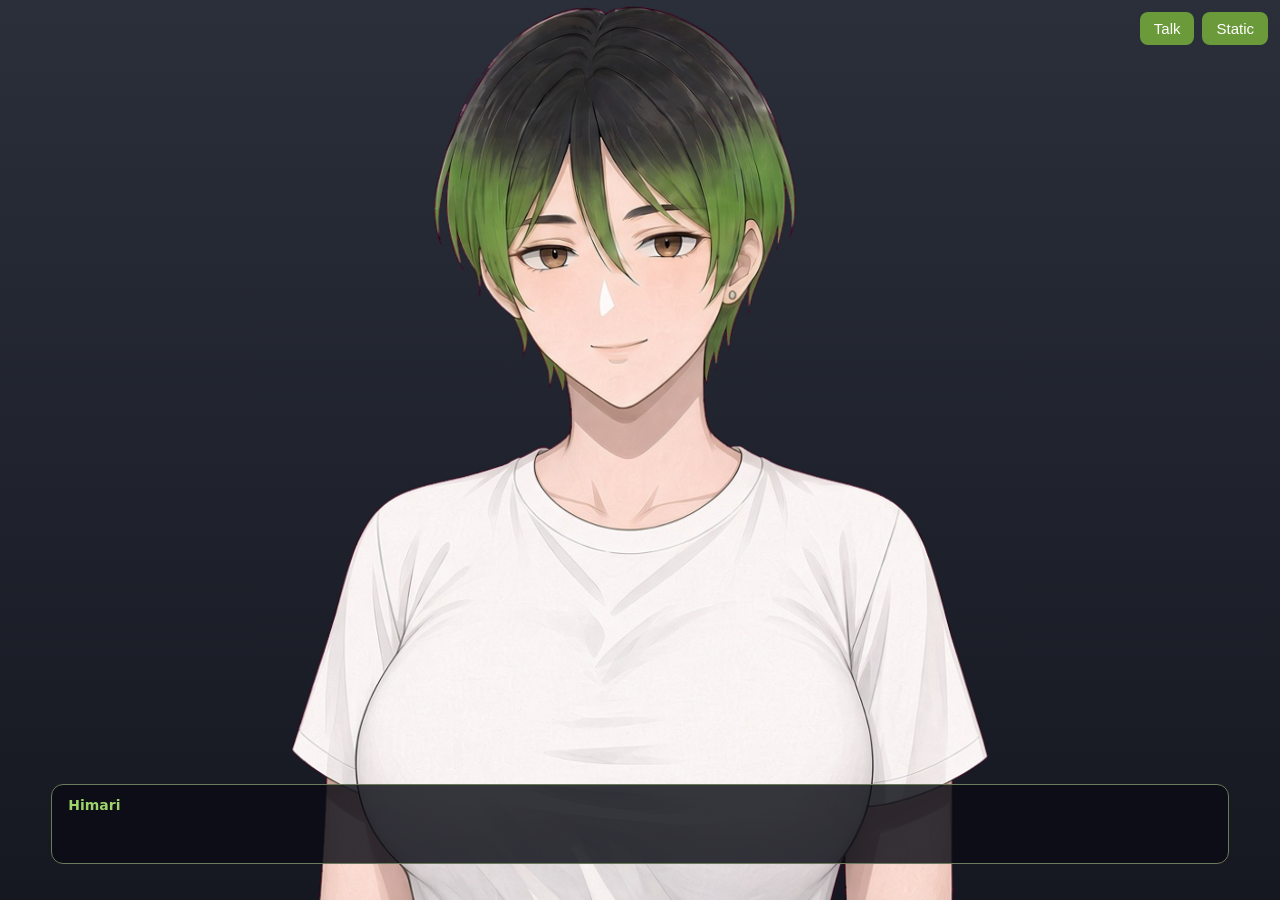
==== live2d-test/index.html @ 07fd9ad2 "Add Himari live sprite test page" ====
<!doctype html><html><head><meta charset="utf-8"><meta name="viewport" content="width=device-width,initial-scale=1,viewport-fit=cover">
<meta name="robots" content="noindex"><title>Himari live test</title>
<style>html,body{margin:0;height:100%;background:linear-gradient(#2b2f3a,#151821);overflow:hidden;font-family:system-ui,sans-serif}
#box{position:fixed;left:4%;right:4%;bottom:4%;background:rgba(10,12,20,.82);color:#f3eef0;border:1px solid #6b7a5a;border-radius:12px;padding:12px 16px;min-height:3.2em;font-size:17px}
#box b{color:#9fd36b;display:block;font-size:14px;margin-bottom:4px}
#ctl{position:fixed;top:12px;right:12px;display:flex;gap:8px}button{font-size:15px;padding:8px 14px;border-radius:8px;border:0;background:#6b9a3a;color:#fff}
</style></head><body>
<div id="ctl"><button id="talk">Talk</button><button id="still">Static</button></div>
<div id="box"><b>Himari</b><span id="txt"></span></div>
<script src="pixi.min.js"></script>
<script>
(async()=>{
const W=696,H=900, W8=await (await fetch('weights.json')).json();
const app=new PIXI.Application({resizeTo:window,backgroundAlpha:0,antialias:true,resolution:Math.min(devicePixelRatio,2),autoDensity:true});
document.body.prepend(app.view);
const [tb,te,tm]=await Promise.all(['body.png','eyes_closed.png','mouth_open.png'].map(u=>PIXI.Assets.load(u)));
const root=new PIXI.Container();app.stage.addChild(root);
const plane=new PIXI.SimplePlane(tb,W8.gx,W8.gy);root.addChild(plane);
const eyes=new PIXI.Sprite(te),mouth=new PIXI.Sprite(tm);
eyes.anchor.set(.5);mouth.anchor.set(.5);root.addChild(eyes,mouth);
const EYE={x:200+te.width/2,y:200+te.height/2},MOU={x:287+tm.width/2,y:331+tm.height/2};
eyes.alpha=0;mouth.alpha=0;
const buf=plane.geometry.getBuffer('aVertexPosition'),base=Float32Array.from(buf.data);
const sm=(a,b,x)=>{x=Math.min(1,Math.max(0,(x-a)/(b-a)));return x*x*(3-2*x)};
let still=false;
function deform(x,y,t,hw){
  if(still)return[x,y,0];
  const br=Math.sin(t*2*Math.PI/3.8);
  const head=1-sm(395,475,y);
  // breathing: torso stretches up from the bottom, chest widens slightly
  let dy=-(H-Math.max(y,430))*0.0055*br - 0;
  let dx=(x-348)*0.006*br*Math.exp(-(((y-660)/140)**2));
  // head tilt + nod about the neck
  const th=(0.014*Math.sin(t*2*Math.PI/6.1)+0.006*Math.sin(t*2*Math.PI/2.9+1))*head;
  const px=345,py=450,rx=x-px,ry=y-py;
  dx+=rx*Math.cos(th)-ry*Math.sin(th)-rx; dy+=rx*Math.sin(th)+ry*Math.cos(th)-ry;
  dy+=head*1.2*Math.sin(t*2*Math.PI/6.1+.7);
  // hair sway: tips move more, damped over the face
  const face=sm(0,1,1-Math.max(Math.abs(x-318)/110,Math.abs(y-285)/85));
  const tip=sm(120,360,y);
  dx+=hw*(1-face*.85)*tip*(2.6*Math.sin(t*2*Math.PI/2.6-y*.012)+1.1*Math.sin(t*2*Math.PI/1.7+x*.02));
  return[x+dx,y+dy,th];
}
function weight(i,j){return W8.hair[j][i]}
let blinkAt=1.2,blinkT=-1;
let talking=false,mouthT=0;
function layout(){const s=Math.min(app.screen.height/H*1.02,app.screen.width/W*1.15);root.scale.set(s);root.x=(app.screen.width-W*s)/2;root.y=app.screen.height-H*s+H*s*.02}
window.addEventListener('resize',layout);layout();
const t0=performance.now();
app.ticker.add(()=>{
  const t=(performance.now()-t0)/1000;
  const d=buf.data;
  for(let j=0,k=0;j<W8.gy;j++)for(let i=0;i<W8.gx;i++,k+=2){const p=deform(base[k],base[k+1],t,weight(i,j));d[k]=p[0];d[k+1]=p[1];}
  buf.update();
  for(const [s,a] of [[eyes,EYE],[mouth,MOU]]){const p=deform(a.x,a.y,t,0);s.position.set(p[0],p[1]);s.rotation=p[2];}
  // blink: quick close, short hold, slower open; occasional double blink
  if(t>blinkAt&&blinkT<0){blinkT=t}
  if(blinkT>=0){const u=t-blinkT;eyes.alpha=u<.12?1:0;
    if(u>.12){blinkT=-1;blinkAt=t+(Math.random()<.18?.25:2.2+Math.random()*3.5)}}
  if(talking&&t>mouthT){mouth.alpha=mouth.alpha>.5?(Math.random()<.4?.55:0):1;mouthT=t+.07+Math.random()*.08}
  if(!talking)mouth.alpha=Math.max(0,mouth.alpha-.25);
});
const lines=["Oh — you're home. I saved you some rice, it's still warm.","Don't look at me like that. I'm just tired, okay?","Do you ever think about leaving this town? Just… going?"];let li=0,typing=null;
function say(){clearInterval(typing);const s=lines[li++%lines.length];let n=0;const el=document.getElementById('txt');el.textContent='';talking=true;
  typing=setInterval(()=>{n++;el.textContent=s.slice(0,n);const c=s[n-1];
    talking=!/[.,!?…—]/.test(c||'');if(n>=s.length){clearInterval(typing);talking=false}},45)}
document.getElementById('talk').onclick=say;
document.getElementById('still').onclick=e=>{still=!still;e.target.textContent=still?'Live':'Static'};
setTimeout(say,1500);
})();
</script></body></html>
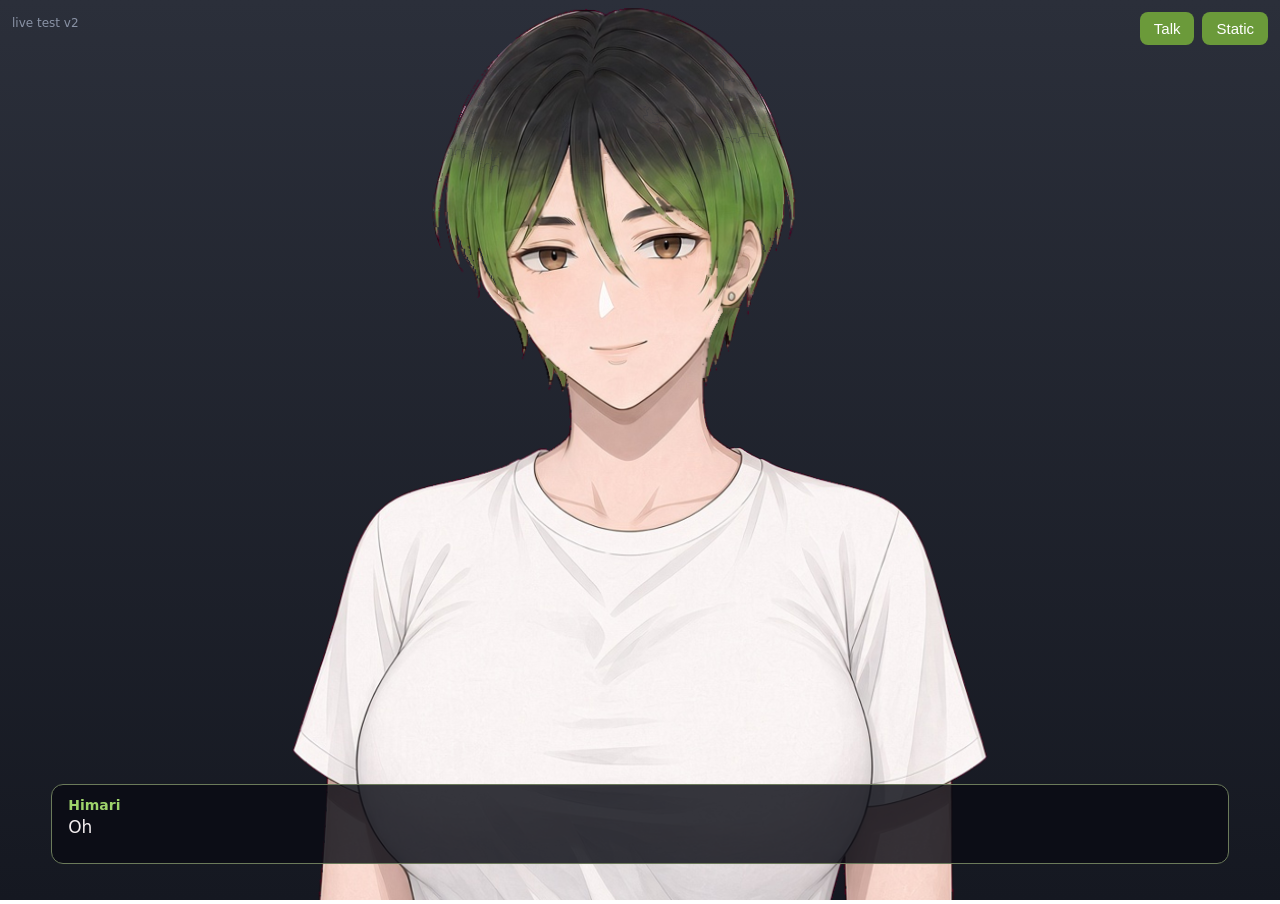
==== commit dd9afa9e: "Himari live test v2: hair layers, 3-step blink, 3 mouth shapes" ====
--- a/live2d-test/index.html
+++ b/live2d-test/index.html
@@ -1,71 +1,61 @@
 <!doctype html><html><head><meta charset="utf-8"><meta name="viewport" content="width=device-width,initial-scale=1,viewport-fit=cover">
-<meta name="robots" content="noindex"><title>Himari live test</title>
+<meta name="robots" content="noindex"><title>Himari live test v2</title>
 <style>html,body{margin:0;height:100%;background:linear-gradient(#2b2f3a,#151821);overflow:hidden;font-family:system-ui,sans-serif}
 #box{position:fixed;left:4%;right:4%;bottom:4%;background:rgba(10,12,20,.82);color:#f3eef0;border:1px solid #6b7a5a;border-radius:12px;padding:12px 16px;min-height:3.2em;font-size:17px}
 #box b{color:#9fd36b;display:block;font-size:14px;margin-bottom:4px}
 #ctl{position:fixed;top:12px;right:12px;display:flex;gap:8px}button{font-size:15px;padding:8px 14px;border-radius:8px;border:0;background:#6b9a3a;color:#fff}
-</style></head><body>
-<div id="ctl"><button id="talk">Talk</button><button id="still">Static</button></div>
+#ver{position:fixed;top:16px;left:12px;color:#8a93a6;font-size:12px}</style></head><body>
+<div id="ver">live test v2</div><div id="ctl"><button id="talk">Talk</button><button id="still">Static</button></div>
 <div id="box"><b>Himari</b><span id="txt"></span></div>
 <script src="pixi.min.js"></script>
 <script>
 (async()=>{
-const W=696,H=900, W8=await (await fetch('weights.json')).json();
+const W=696,H=900;const WT=await (await fetch('weights.json')).json(),AN=await (await fetch('anchors.json')).json();
 const app=new PIXI.Application({resizeTo:window,backgroundAlpha:0,antialias:true,resolution:Math.min(devicePixelRatio,2),autoDensity:true});
 document.body.prepend(app.view);
-const [tb,te,tm]=await Promise.all(['body.png','eyes_closed.png','mouth_open.png'].map(u=>PIXI.Assets.load(u)));
+const T={};for(const n of ['back','body','front','eyes_half','eyes_closed','mouth_small','mouth_wide'])T[n]=await PIXI.Assets.load(n+'.png');
 const root=new PIXI.Container();app.stage.addChild(root);
-const plane=new PIXI.SimplePlane(tb,W8.gx,W8.gy);root.addChild(plane);
-const eyes=new PIXI.Sprite(te),mouth=new PIXI.Sprite(tm);
-eyes.anchor.set(.5);mouth.anchor.set(.5);root.addChild(eyes,mouth);
-const EYE={x:200+te.width/2,y:200+te.height/2},MOU={x:287+tm.width/2,y:331+tm.height/2};
-eyes.alpha=0;mouth.alpha=0;
-const buf=plane.geometry.getBuffer('aVertexPosition'),base=Float32Array.from(buf.data);
+function mesh(tex,wkey){const m=new PIXI.SimplePlane(tex,WT.gx,WT.gy);const b=m.geometry.getBuffer('aVertexPosition');return{m,b,base:Float32Array.from(b.data),w:wkey?WT[wkey].flat():null,key:wkey}}
+const back=mesh(T.back,'back'),body=mesh(T.body,null),front=mesh(T.front,'front');
+const spr=(t,a)=>{const s=new PIXI.Sprite(t);s.anchor.set(.5);s.visible=false;s.home={x:a[0]+t.width/2,y:a[1]+t.height/2};return s};
+const eh=spr(T.eyes_half,AN.eyes),ec=spr(T.eyes_closed,AN.eyes),ms=spr(T.mouth_small,AN.mouth),mw=spr(T.mouth_wide,AN.mouth);
+root.addChild(back.m,body.m,eh,ec,ms,mw,front.m);
 const sm=(a,b,x)=>{x=Math.min(1,Math.max(0,(x-a)/(b-a)));return x*x*(3-2*x)};
-let still=false;
-function deform(x,y,t,hw){
+let still=false;const TAU=Math.PI*2;
+function deform(x,y,t,w,layer){
   if(still)return[x,y,0];
-  const br=Math.sin(t*2*Math.PI/3.8);
-  const head=1-sm(395,475,y);
-  // breathing: torso stretches up from the bottom, chest widens slightly
-  let dy=-(H-Math.max(y,430))*0.0055*br - 0;
-  let dx=(x-348)*0.006*br*Math.exp(-(((y-660)/140)**2));
-  // head tilt + nod about the neck
-  const th=(0.014*Math.sin(t*2*Math.PI/6.1)+0.006*Math.sin(t*2*Math.PI/2.9+1))*head;
+  const br=Math.sin(t*TAU/3.8),head=1-sm(395,475,y);
+  let dy=-(H-Math.max(y,430))*0.0055*br, dx=(x-348)*0.006*br*Math.exp(-(((y-660)/140)**2));
+  const th=(0.013*Math.sin(t*TAU/6.1)+0.005*Math.sin(t*TAU/2.9+1))*head;
   const px=345,py=450,rx=x-px,ry=y-py;
   dx+=rx*Math.cos(th)-ry*Math.sin(th)-rx; dy+=rx*Math.sin(th)+ry*Math.cos(th)-ry;
-  dy+=head*1.2*Math.sin(t*2*Math.PI/6.1+.7);
-  // hair sway: tips move more, damped over the face
-  const face=sm(0,1,1-Math.max(Math.abs(x-318)/110,Math.abs(y-285)/85));
-  const tip=sm(120,360,y);
-  dx+=hw*(1-face*.85)*tip*(2.6*Math.sin(t*2*Math.PI/2.6-y*.012)+1.1*Math.sin(t*2*Math.PI/1.7+x*.02));
+  dy+=head*1.1*Math.sin(t*TAU/6.1+.7);
+  // head-turn illusion: face/front hair slide a touch more than back hair (parallax)
+  const turn=1.3*Math.sin(t*TAU/8.3+2)*head*sm(130,230,y);
+  dx+=turn*(layer==='front'?1.25:layer==='back'?-0.35:1);
+  if(w){ if(layer==='front') dx+=w*(1.7*Math.sin(t*TAU/2.7-y*.01)+0.7*Math.sin(t*TAU/1.9+x*.02));
+         else dx+=w*(2.4*Math.sin(t*TAU/2.7-y*.01-0.55)+0.8*Math.sin(t*TAU/1.9+x*.02-0.5)); }
   return[x+dx,y+dy,th];
 }
-function weight(i,j){return W8.hair[j][i]}
-let blinkAt=1.2,blinkT=-1;
-let talking=false,mouthT=0;
+function upd(M,t){const d=M.b.data,b=M.base;for(let i=0,k=0;k<d.length;i++,k+=2){const p=deform(b[k],b[k+1],t,M.w?M.w[i]:0,M.key||'body');d[k]=p[0];d[k+1]=p[1]}M.b.update()}
 function layout(){const s=Math.min(app.screen.height/H*1.02,app.screen.width/W*1.15);root.scale.set(s);root.x=(app.screen.width-W*s)/2;root.y=app.screen.height-H*s+H*s*.02}
-window.addEventListener('resize',layout);layout();
-const t0=performance.now();
-app.ticker.add(()=>{
-  const t=(performance.now()-t0)/1000;
-  const d=buf.data;
-  for(let j=0,k=0;j<W8.gy;j++)for(let i=0;i<W8.gx;i++,k+=2){const p=deform(base[k],base[k+1],t,weight(i,j));d[k]=p[0];d[k+1]=p[1];}
-  buf.update();
-  for(const [s,a] of [[eyes,EYE],[mouth,MOU]]){const p=deform(a.x,a.y,t,0);s.position.set(p[0],p[1]);s.rotation=p[2];}
-  // blink: quick close, short hold, slower open; occasional double blink
-  if(t>blinkAt&&blinkT<0){blinkT=t}
-  if(blinkT>=0){const u=t-blinkT;eyes.alpha=u<.12?1:0;
-    if(u>.12){blinkT=-1;blinkAt=t+(Math.random()<.18?.25:2.2+Math.random()*3.5)}}
-  if(talking&&t>mouthT){mouth.alpha=mouth.alpha>.5?(Math.random()<.4?.55:0):1;mouthT=t+.07+Math.random()*.08}
-  if(!talking)mouth.alpha=Math.max(0,mouth.alpha-.25);
+addEventListener('resize',layout);layout();
+const Q=new URLSearchParams(location.search),FZ=Q.has('freeze')?+Q.get('freeze'):null;
+let blinkAt=1.0,blinkT=-1,mouth=0;const t0=performance.now();
+app.ticker.add(()=>{const t=FZ!==null?FZ:(performance.now()-t0)/1000;
+  upd(back,t);upd(body,t);upd(front,t);
+  for(const s of [eh,ec,ms,mw]){const p=deform(s.home.x,s.home.y,t,0,'body');s.position.set(p[0],p[1]);s.rotation=p[2];}
+  if(FZ===null&&t>blinkAt&&blinkT<0)blinkT=t;
+  let e=0;if(blinkT>=0){const u=t-blinkT;e=u<.035?1:u<.105?2:u<.14?1:0;if(u>=.14){blinkT=-1;blinkAt=t+(Math.random()<.18?.22:2.2+Math.random()*3.5)}}
+  if(Q.has('eye'))e=+Q.get('eye');if(Q.has('mouth'))mouth=+Q.get('mouth');
+  eh.visible=e===1;ec.visible=e===2;ms.visible=mouth===1;mw.visible=mouth===2;
 });
 const lines=["Oh — you're home. I saved you some rice, it's still warm.","Don't look at me like that. I'm just tired, okay?","Do you ever think about leaving this town? Just… going?"];let li=0,typing=null;
-function say(){clearInterval(typing);const s=lines[li++%lines.length];let n=0;const el=document.getElementById('txt');el.textContent='';talking=true;
-  typing=setInterval(()=>{n++;el.textContent=s.slice(0,n);const c=s[n-1];
-    talking=!/[.,!?…—]/.test(c||'');if(n>=s.length){clearInterval(typing);talking=false}},45)}
+function shape(c,prev){if(!c||/[\s.,!?…—'"]/.test(c))return 0;if(/[aeiouAEIOU]/.test(c))return /[aoAO]/.test(c)?2:(prev===2?1:2);return Math.random()<.55?1:0}
+function say(){clearInterval(typing);const s=lines[li++%lines.length];let n=0;const el=document.getElementById('txt');el.textContent='';
+  typing=setInterval(()=>{n++;el.textContent=s.slice(0,n);mouth=shape(s[n-1],mouth);if(n>=s.length){clearInterval(typing);setTimeout(()=>mouth=0,60)}},48)}
 document.getElementById('talk').onclick=say;
 document.getElementById('still').onclick=e=>{still=!still;e.target.textContent=still?'Live':'Static'};
-setTimeout(say,1500);
+if(!Q.has('freeze'))setTimeout(say,1400);
 })();
 </script></body></html>
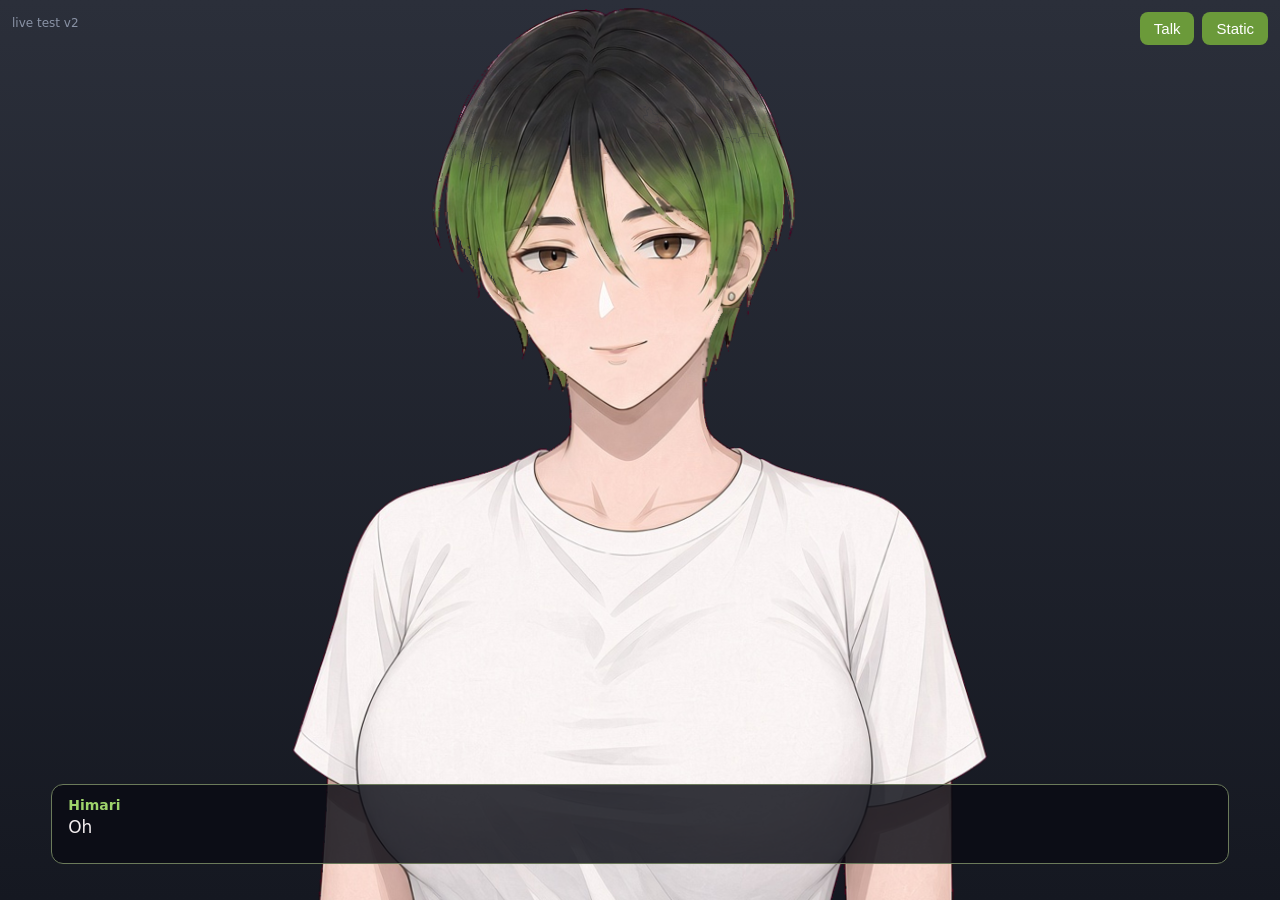
==== commit 4c9e9590: "Himari live test v2: subtler mouth" ====
--- a/live2d-test/index.html
+++ b/live2d-test/index.html
@@ -48,10 +48,14 @@
   if(FZ===null&&t>blinkAt&&blinkT<0)blinkT=t;
   let e=0;if(blinkT>=0){const u=t-blinkT;e=u<.035?1:u<.105?2:u<.14?1:0;if(u>=.14){blinkT=-1;blinkAt=t+(Math.random()<.18?.22:2.2+Math.random()*3.5)}}
   if(Q.has('eye'))e=+Q.get('eye');if(Q.has('mouth'))mouth=+Q.get('mouth');
-  eh.visible=e===1;ec.visible=e===2;ms.visible=mouth===1;mw.visible=mouth===2;
+  eh.visible=e===1;ec.visible=e===2;for(const [s,v] of [[ms,1],[mw,2]]){const tgt=mouth===v?1:0;s.alpha+= (tgt-s.alpha)*0.55;if(Math.abs(tgt-s.alpha)<.02)s.alpha=tgt;s.visible=s.alpha>0;}
 });
 const lines=["Oh — you're home. I saved you some rice, it's still warm.","Don't look at me like that. I'm just tired, okay?","Do you ever think about leaving this town? Just… going?"];let li=0,typing=null;
-function shape(c,prev){if(!c||/[\s.,!?…—'"]/.test(c))return 0;if(/[aeiouAEIOU]/.test(c))return /[aoAO]/.test(c)?2:(prev===2?1:2);return Math.random()<.55?1:0}
+let lastChange=0;
+function shape(c,prev){const now=performance.now();if(!c||/[\s.,!?…—'"]/.test(c)){lastChange=now;return 0}
+  if(now-lastChange<135)return prev; let n=prev;
+  if(/[aoAO]/.test(c)&&prev!==2&&Math.random()<.45)n=2; else if(/[aeiouyAEIOUY]/.test(c))n=prev===1?0:1; else n=prev===0?1:0;
+  if(n!==prev)lastChange=now;return n}
 function say(){clearInterval(typing);const s=lines[li++%lines.length];let n=0;const el=document.getElementById('txt');el.textContent='';
   typing=setInterval(()=>{n++;el.textContent=s.slice(0,n);mouth=shape(s[n-1],mouth);if(n>=s.length){clearInterval(typing);setTimeout(()=>mouth=0,60)}},48)}
 document.getElementById('talk').onclick=say;
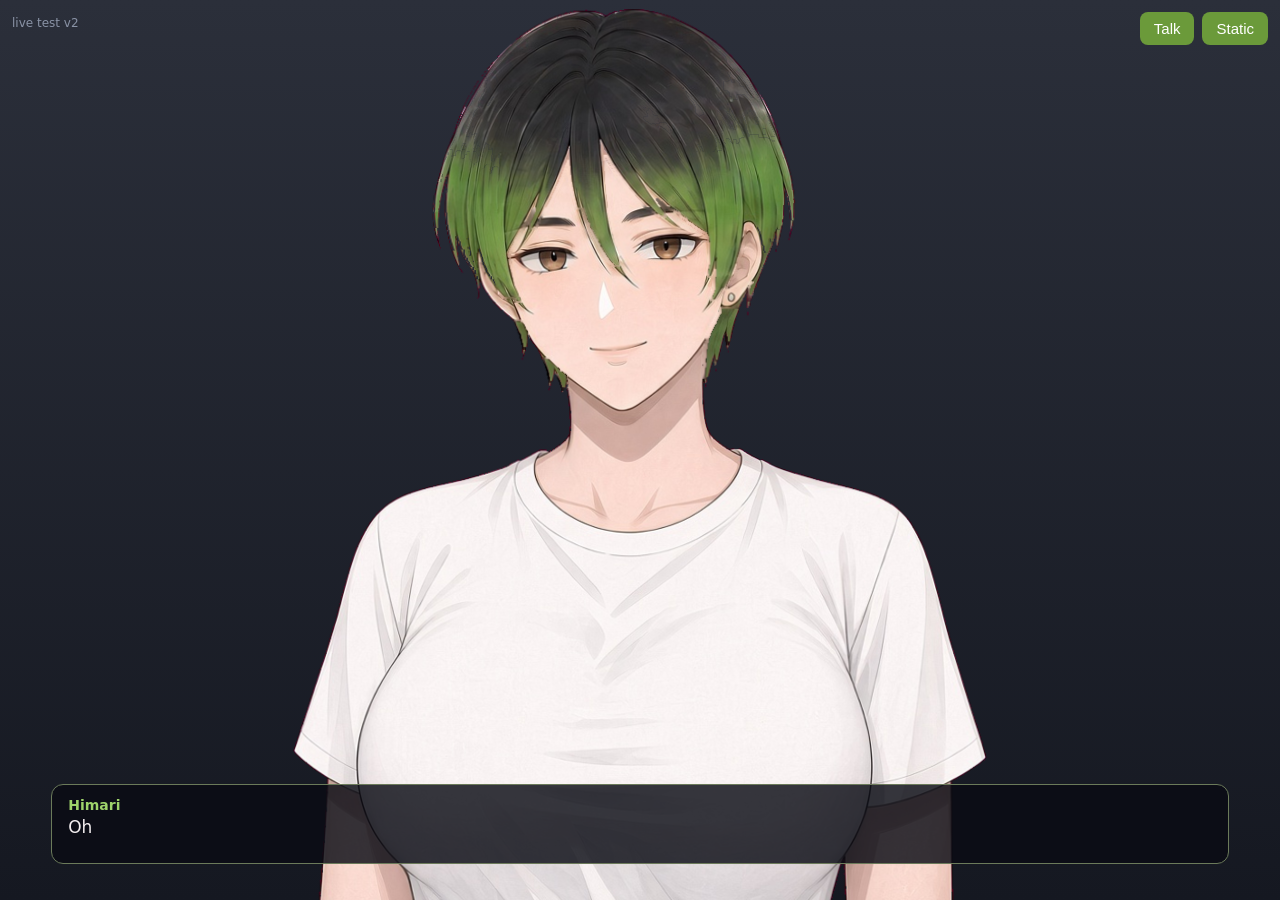
==== commit 1fd7c156: "Himari live test: remove mouth animation" ====
--- a/live2d-test/index.html
+++ b/live2d-test/index.html
@@ -13,13 +13,13 @@
 const W=696,H=900;const WT=await (await fetch('weights.json')).json(),AN=await (await fetch('anchors.json')).json();
 const app=new PIXI.Application({resizeTo:window,backgroundAlpha:0,antialias:true,resolution:Math.min(devicePixelRatio,2),autoDensity:true});
 document.body.prepend(app.view);
-const T={};for(const n of ['back','body','front','eyes_half','eyes_closed','mouth_small','mouth_wide'])T[n]=await PIXI.Assets.load(n+'.png');
+const T={};for(const n of ['back','body','front','eyes_half','eyes_closed'])T[n]=await PIXI.Assets.load(n+'.png');
 const root=new PIXI.Container();app.stage.addChild(root);
 function mesh(tex,wkey){const m=new PIXI.SimplePlane(tex,WT.gx,WT.gy);const b=m.geometry.getBuffer('aVertexPosition');return{m,b,base:Float32Array.from(b.data),w:wkey?WT[wkey].flat():null,key:wkey}}
 const back=mesh(T.back,'back'),body=mesh(T.body,null),front=mesh(T.front,'front');
 const spr=(t,a)=>{const s=new PIXI.Sprite(t);s.anchor.set(.5);s.visible=false;s.home={x:a[0]+t.width/2,y:a[1]+t.height/2};return s};
-const eh=spr(T.eyes_half,AN.eyes),ec=spr(T.eyes_closed,AN.eyes),ms=spr(T.mouth_small,AN.mouth),mw=spr(T.mouth_wide,AN.mouth);
-root.addChild(back.m,body.m,eh,ec,ms,mw,front.m);
+const eh=spr(T.eyes_half,AN.eyes),ec=spr(T.eyes_closed,AN.eyes);
+root.addChild(back.m,body.m,eh,ec,front.m);
 const sm=(a,b,x)=>{x=Math.min(1,Math.max(0,(x-a)/(b-a)));return x*x*(3-2*x)};
 let still=false;const TAU=Math.PI*2;
 function deform(x,y,t,w,layer){
@@ -44,11 +44,11 @@
 let blinkAt=1.0,blinkT=-1,mouth=0;const t0=performance.now();
 app.ticker.add(()=>{const t=FZ!==null?FZ:(performance.now()-t0)/1000;
   upd(back,t);upd(body,t);upd(front,t);
-  for(const s of [eh,ec,ms,mw]){const p=deform(s.home.x,s.home.y,t,0,'body');s.position.set(p[0],p[1]);s.rotation=p[2];}
+  for(const s of [eh,ec]){const p=deform(s.home.x,s.home.y,t,0,'body');s.position.set(p[0],p[1]);s.rotation=p[2];}
   if(FZ===null&&t>blinkAt&&blinkT<0)blinkT=t;
   let e=0;if(blinkT>=0){const u=t-blinkT;e=u<.035?1:u<.105?2:u<.14?1:0;if(u>=.14){blinkT=-1;blinkAt=t+(Math.random()<.18?.22:2.2+Math.random()*3.5)}}
-  if(Q.has('eye'))e=+Q.get('eye');if(Q.has('mouth'))mouth=+Q.get('mouth');
-  eh.visible=e===1;ec.visible=e===2;for(const [s,v] of [[ms,1],[mw,2]]){const tgt=mouth===v?1:0;s.alpha+= (tgt-s.alpha)*0.55;if(Math.abs(tgt-s.alpha)<.02)s.alpha=tgt;s.visible=s.alpha>0;}
+  if(Q.has('eye'))e=+Q.get('eye');
+  eh.visible=e===1;ec.visible=e===2;
 });
 const lines=["Oh — you're home. I saved you some rice, it's still warm.","Don't look at me like that. I'm just tired, okay?","Do you ever think about leaving this town? Just… going?"];let li=0,typing=null;
 let lastChange=0;
@@ -57,7 +57,7 @@
   if(/[aoAO]/.test(c)&&prev!==2&&Math.random()<.45)n=2; else if(/[aeiouyAEIOUY]/.test(c))n=prev===1?0:1; else n=prev===0?1:0;
   if(n!==prev)lastChange=now;return n}
 function say(){clearInterval(typing);const s=lines[li++%lines.length];let n=0;const el=document.getElementById('txt');el.textContent='';
-  typing=setInterval(()=>{n++;el.textContent=s.slice(0,n);mouth=shape(s[n-1],mouth);if(n>=s.length){clearInterval(typing);setTimeout(()=>mouth=0,60)}},48)}
+  typing=setInterval(()=>{n++;el.textContent=s.slice(0,n);if(n>=s.length){clearInterval(typing);}},48)}
 document.getElementById('talk').onclick=say;
 document.getElementById('still').onclick=e=>{still=!still;e.target.textContent=still?'Live':'Static'};
 if(!Q.has('freeze'))setTimeout(say,1400);
